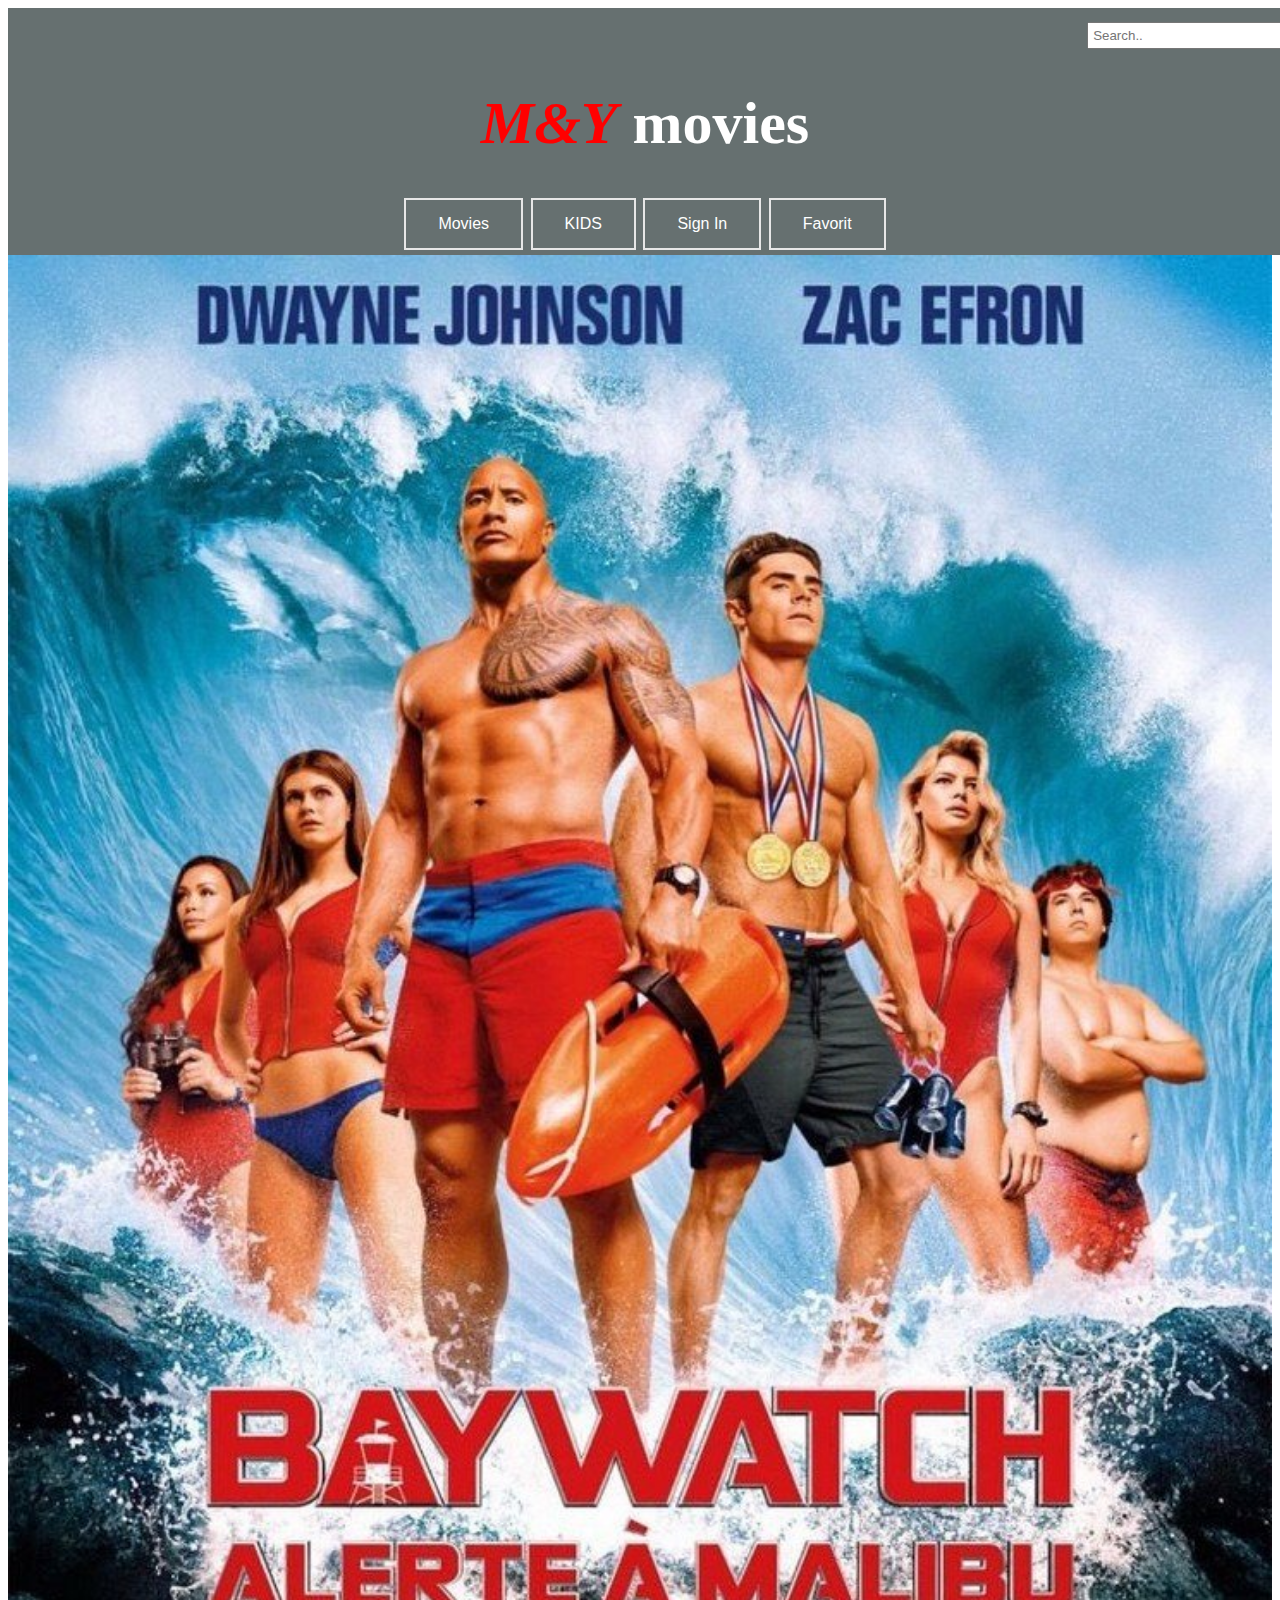
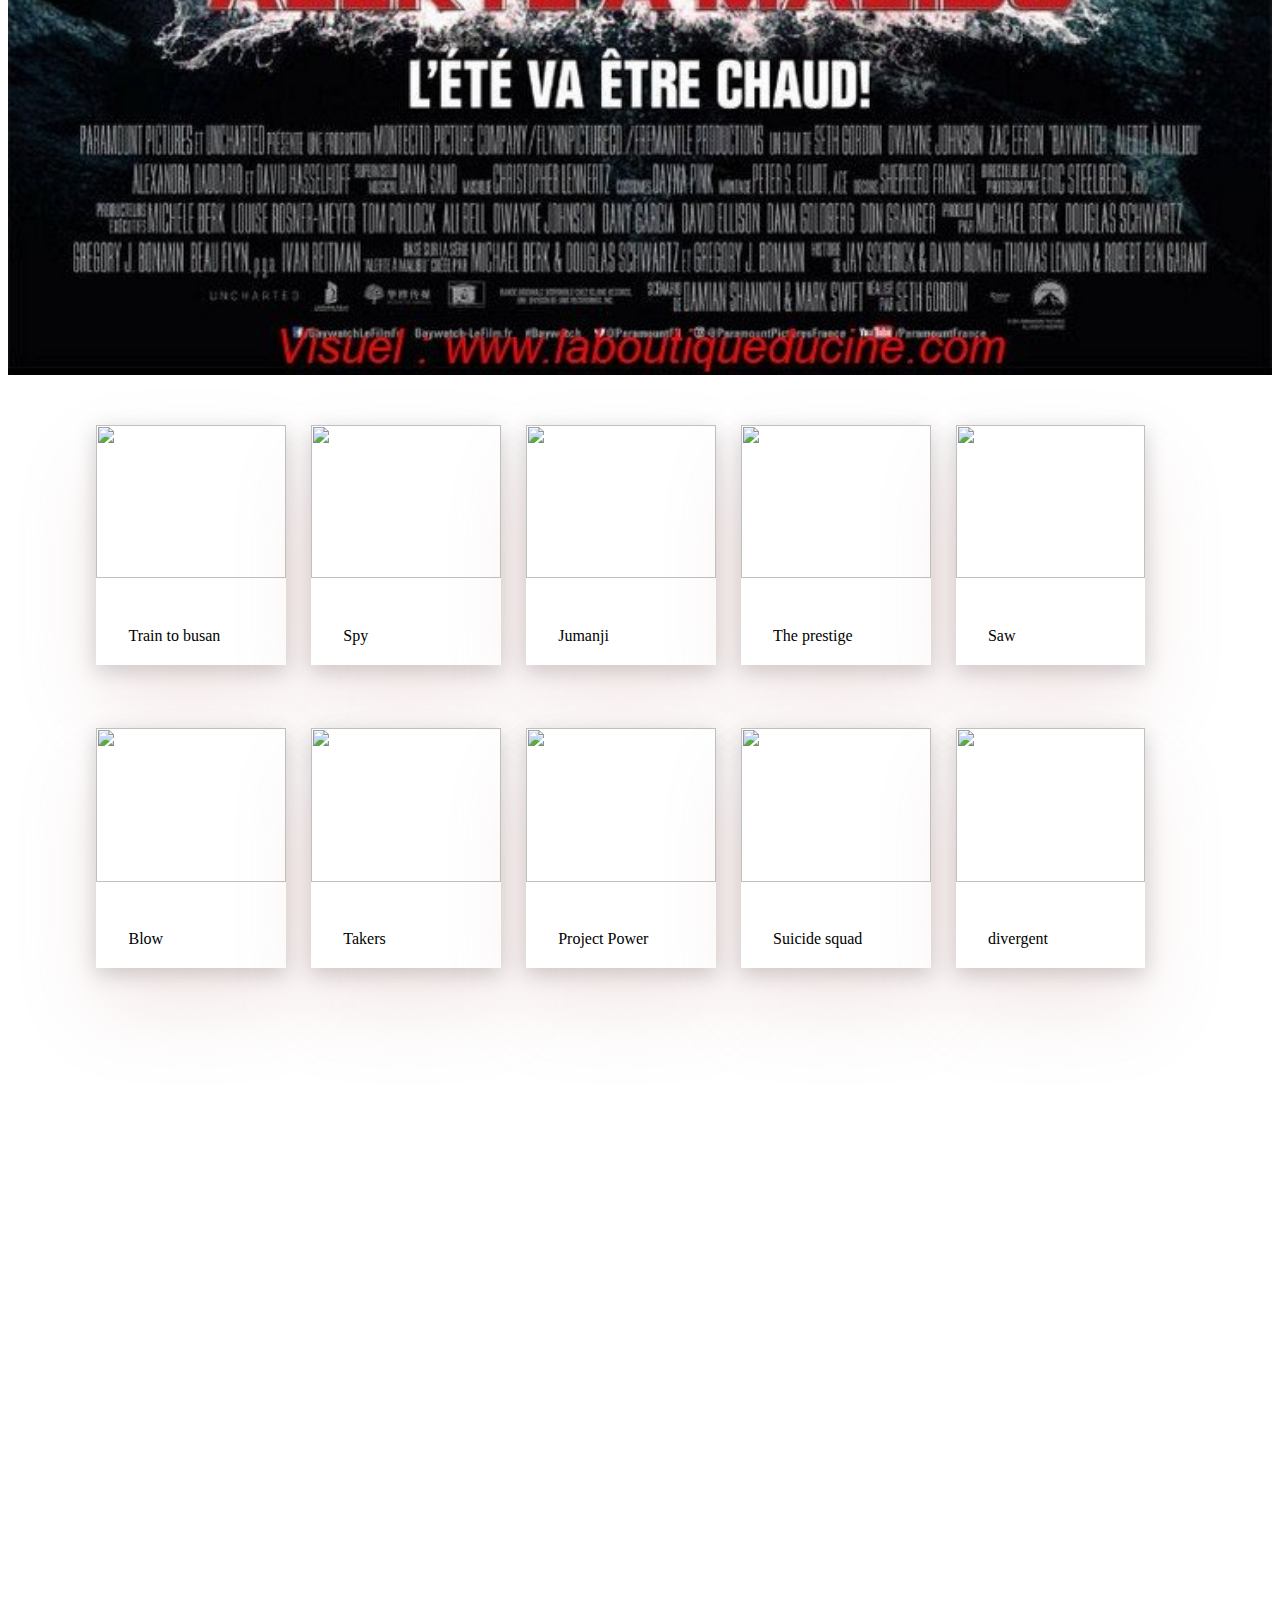
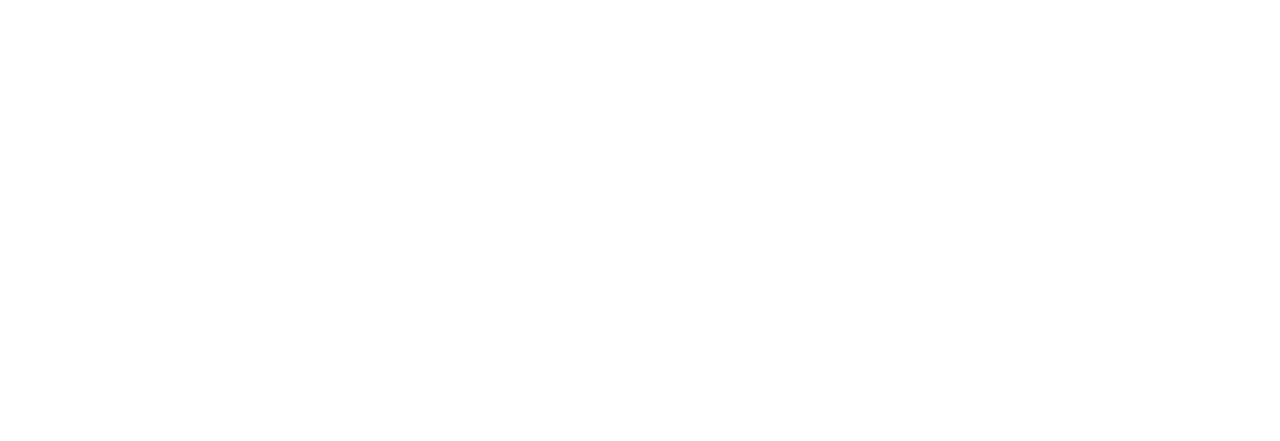
==== index.html @ b86b1749 "init" ====
<!DOCTYPE html>
<html>
   <head>  
       <title> MY Movies  </title>

    <link rel="stylesheet" href="style.css">
    <script src="https://code.jquery.com/jquery-3.5.1.min.js"
        integrity="sha256-9/aliU8dGd2tb6OSsuzixeV4y/faTqgFtohetphbbj0=" crossorigin="anonymous"></script>

    </head>
     <body>
      
        <header>
       
                 <div class="head">
            <input type="text" id="search" placeholder="Search..">
          
                    <h1  id="MY" ><em >M&Y</em> movies</h1>
                          
                    <button id="BT">Movies</button>
                    <button id="BT" >KIDS</button>
                    <button class="" id="BBT">Sign In</INp></button>

                <button class="BT" id="BT">Favorit</INp></button>
          
                    
                </div>
                
                
                
                    
            
     </header>

<!-- <iframe   class= "head" width="100%" height="500" src="https://www.youtube.com/embed/k00eDjmH8ck" frameborder="0"
    allow="accelerometer; autoplay; clipboard-write; encrypted-media; gyroscope; picture-in-picture"
    allowfullscreen></iframe>
    -->
    
            
      

        
       
        <div class="login">
        <label   class="input"    for="email"><b>Email</b></label>
        <input id="inp"  class="input"type="text" placeholder="Enter Email" name="email" required>
        <label   class="input">  <b>Password</b></label>
        <input id="inp1"     class="input"  type="password" placeholder="Enter Password" name="psw" required>
        <label   class="input"     for="psw-repeat"><b>Repeat Password</b></label>
        <input  id="inp2"     class="input"           type="password" placeholder="Repeat Password" name="psw-repeat" required>
        <button id="loginB"  >login</button>
            
        
    </div>    
        
</div>

<div id="slideShow"  >
    <img class="autoSlides" src="image1.jpg" style="width:100%"  >
    <img class="autoSlides" src="image2.jpg" style="width:100%"  >
    <img class="autoSlides" src="joker.jpg" style="width: 100%"  >
</div>
</div>

                            
<div class="store" style="width: 100%;height:100em"></div>





<p id="data"> </p>





        <script src="main.js"></script>
</body>
 




























</html>
---- style.css ----
.head {
  padding: 5px;
  text-align: center;
  background: #667070;
  color: white;
  font-size: 30px;
  width: 100%;
}

#slideShow {
  width: 100%;
}

#MY {
  font-family: Gothic;
  right: 40%;
}

#BT {
  background-color: #667070;
  padding: 15px 32px;
  text-align: center;
  font-size: 16px;
  background-color: gris;
  color: White;
  border: 2px solid #e7e7e7;
}
#BT:hover {
  background-color: #e7e7e7;
}

#BBT {
  background-color: #667070;
  padding: 15px 32px;
  text-align: center;
  font-size: 16px;
  background-color: gris;
  color: White;
  border: 2px solid #e7e7e7;
}
#BBT:hover {
  background-color: #e7e7e7;
}

#search {
  margin-left: 85%;
  width: 200px;
  height: 50x;
  padding: 01mm;
}
em {
  color: red;
}

.input {
  width: 100%;
  padding: 15px;
  margin: 5px 0 22px 0;
  display: inline-block;
  border: none;
  background: #f1f1f1;
}

#loginB {
  background-color: red;
  color: white;
  padding: 14px 20px;
  margin: 8px 0;
  border: none;
  cursor: pointer;
  width: 100%;
}

.category1 {
  float: left;
  width: 15%;
  height: 15%;
  margin-left: 2%;
  background-color: white;
  box-shadow: 0 40px 80px 0 rgba(201, 141, 141, 0.2),
    0 6px 20px 0 rgba(0, 0, 0, 0.19);
  margin-bottom: 5%;
}
p {
  position: relative;
  font-family: "Gentium Book Basic", serif;
  float: left;
  margin-right: -2em;
  margin-left: 2em;
  margin-top: 10px;
}

.store {
  margin-top: 50px;
  margin-left: 5%;
}
.second {
  width: 100%;
  height: 80%;
}
.second:hover {
  opacity: 0.5;
  background-color: gray;
  box-shadow: 0 20px 20px 0 red, 0 20px 20px 0 rgba(0, 0, 0, 0.19);
}
.footer {
  text-align: center;
  padding: 3px;
  background-color: rgb(98, 95, 238);
  color: white;
  bottom: 10%;
}
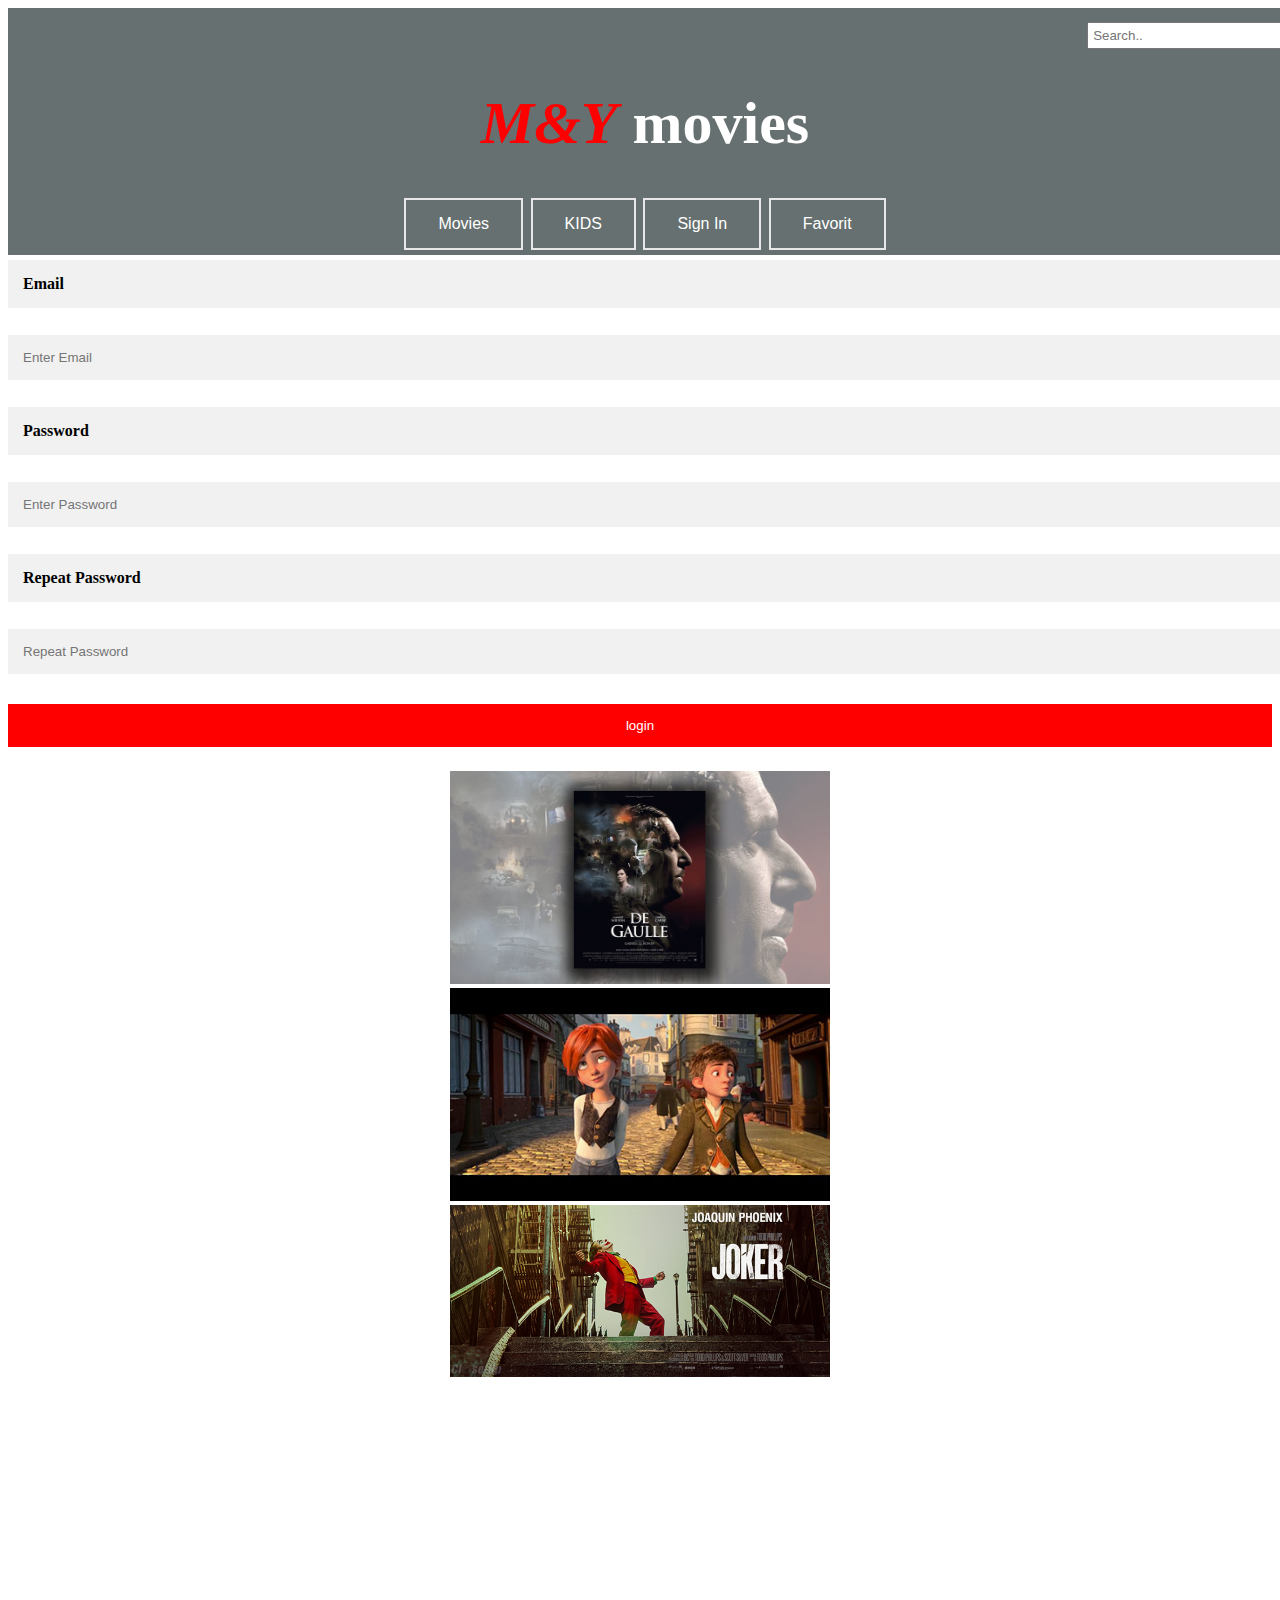
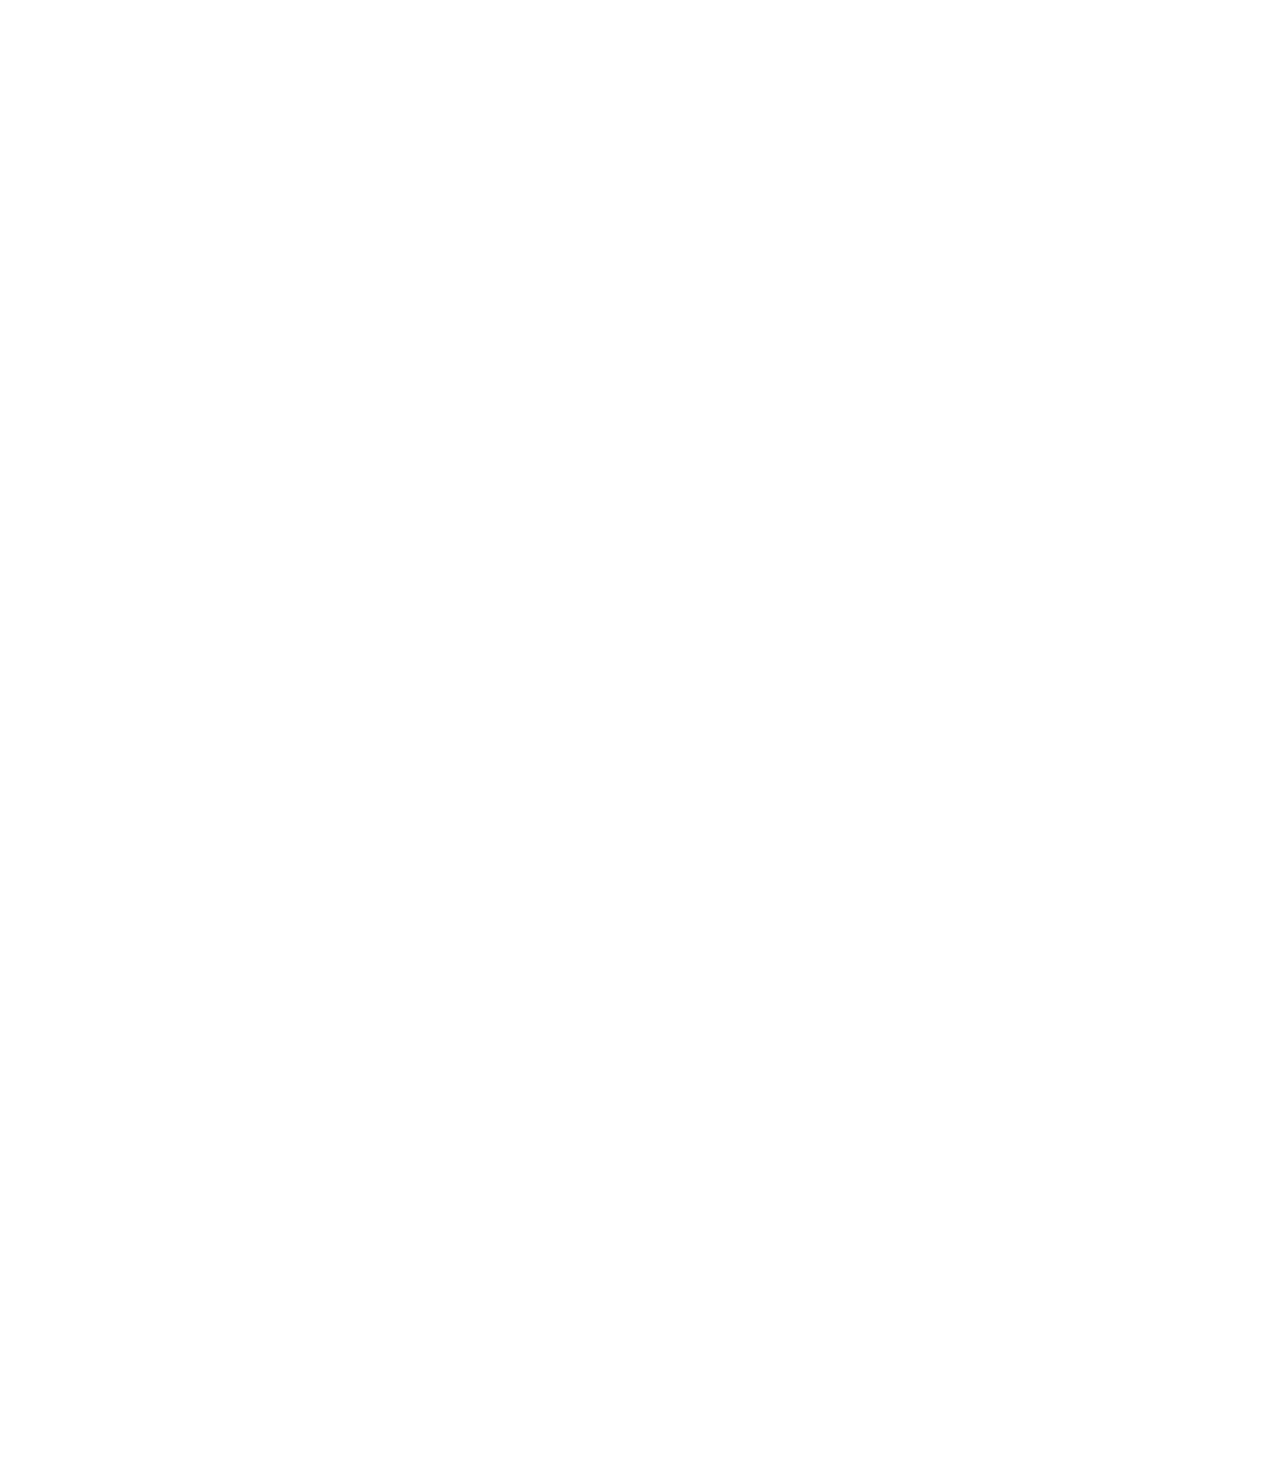
==== commit a98e3843: "init" ====
--- a/index.html
+++ b/index.html
@@ -1,110 +1,67 @@
 <!DOCTYPE html>
 <html>
-   <head>  
-       <title> MY Movies  </title>
+
+<head>
+    <title> MY Movies </title>
 
     <link rel="stylesheet" href="style.css">
     <script src="https://code.jquery.com/jquery-3.5.1.min.js"
         integrity="sha256-9/aliU8dGd2tb6OSsuzixeV4y/faTqgFtohetphbbj0=" crossorigin="anonymous"></script>
 
-    </head>
-     <body>
-      
-        <header>
-       
-                 <div class="head">
+</head>
+
+<body>
+
+    <header>
+
+        <div class="head">
             <input type="text" id="search" placeholder="Search..">
-          
-                    <h1  id="MY" ><em >M&Y</em> movies</h1>
-                          
-                    <button id="BT">Movies</button>
-                    <button id="BT" >KIDS</button>
-                    <button class="" id="BBT">Sign In</INp></button>
+            <h1 id="MY"><em>M&Y</em> movies</h1>
 
-                <button class="BT" id="BT">Favorit</INp></button>
-          
-                    
-                </div>
-                
-                
-                
-                    
-            
-     </header>
+            <button id="BT">Movies</button>
+            <button id="BT">KIDS</button>
+            <button class="" id="BBT">Sign In</INp></button>
 
-<!-- <iframe   class= "head" width="100%" height="500" src="https://www.youtube.com/embed/k00eDjmH8ck" frameborder="0"
-    allow="accelerometer; autoplay; clipboard-write; encrypted-media; gyroscope; picture-in-picture"
-    allowfullscreen></iframe>
-    -->
-    
-            
-      
+            <button class="BT" id="BT">Favorit</INp></button>
 
-        
-       
-        <div class="login">
-        <label   class="input"    for="email"><b>Email</b></label>
-        <input id="inp"  class="input"type="text" placeholder="Enter Email" name="email" required>
-        <label   class="input">  <b>Password</b></label>
-        <input id="inp1"     class="input"  type="password" placeholder="Enter Password" name="psw" required>
-        <label   class="input"     for="psw-repeat"><b>Repeat Password</b></label>
-        <input  id="inp2"     class="input"           type="password" placeholder="Repeat Password" name="psw-repeat" required>
-        <button id="loginB"  >login</button>
-            
-        
-    </div>    
-        
-</div>
 
-<div id="slideShow"  >
-    <img class="autoSlides" src="image1.jpg" style="width:100%"  >
-    <img class="autoSlides" src="image2.jpg" style="width:100%"  >
-    <img class="autoSlides" src="joker.jpg" style="width: 100%"  >
-</div>
-</div>
-
-                            
-<div class="store" style="width: 100%;height:100em"></div>
+        </div>
 
 
 
 
 
-<p id="data"> </p>
+    </header>
+
+    <!-- <iframe   class= "head" width="100%" height="500" src="https://www.youtube.com/embed/k00eDjmH8ck" frameborder="0"
+    allow="accelerometer; autoplay; clipboard-write; encrypted-media; gyroscope; picture-in-picture"
+    allowfullscreen></iframe>
+    -->
+
+    <div class="login">
+        <label class="input" for="email"><b>Email</b></label>
+        <input id="inp" class="input" type="text" placeholder="Enter Email" name="email" required>
+        <label class="input"> <b>Password</b></label>
+        <input id="inp1" class="input" type="password" placeholder="Enter Password" name="psw" required>
+        <label class="input" for="psw-repeat"><b>Repeat Password</b></label>
+        <input id="inp2" class="input" type="password" placeholder="Repeat Password" name="psw-repeat" required>
+        <button id="loginB">login</button>
 
 
+    </div>
 
+    </div>
 
+    <div id="slideShow"    style="width:60% ;">
+        <!-- <img class="autoSlides" src="image1.jpg" style="width:50%"> -->
+        <img class="autoSlides" src="image2.jpg" style="width:50%">
+        <img class="autoSlides" src="image3.jpg" style="width:50%">
+        <img class="autoSlides" src="joker.jpg" style="width:50%">
+    </div>
+    </div>
+    <div class="store" style="width: 100%;height:100em"></div>
 
-        <script src="main.js"></script>
+    <p id="data"> </p>
+    <script src="main.js"></script>
 </body>
- 
-
-
-
-
-
-
-
-
-
-
-
-
-
-
-
-
-
-
-
-
-
-
-
-
-
-
-
-
 </html>--- a/style.css
+++ b/style.css
@@ -110,3 +110,7 @@
   color: white;
   bottom: 10%;
 }
+#slideShow {
+  margin-left: 35%;
+  margin-top: 1em;
+}
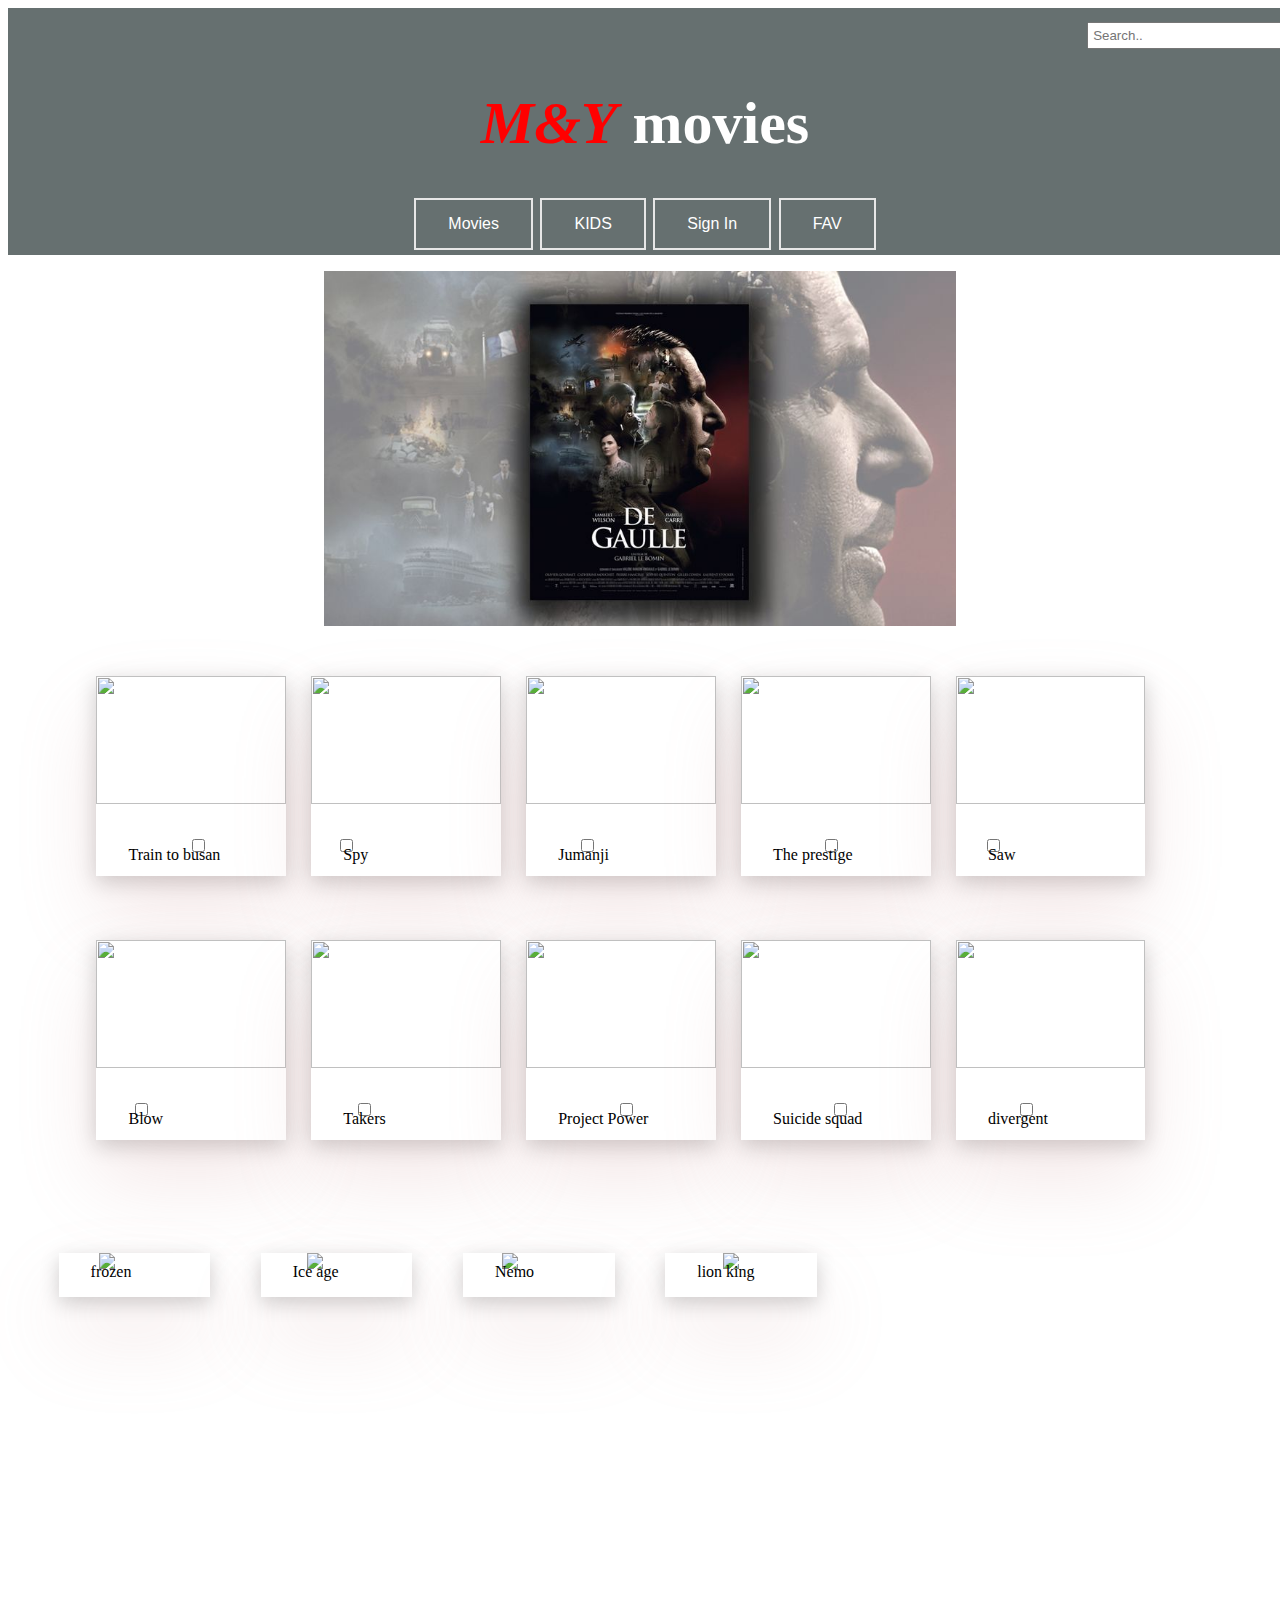
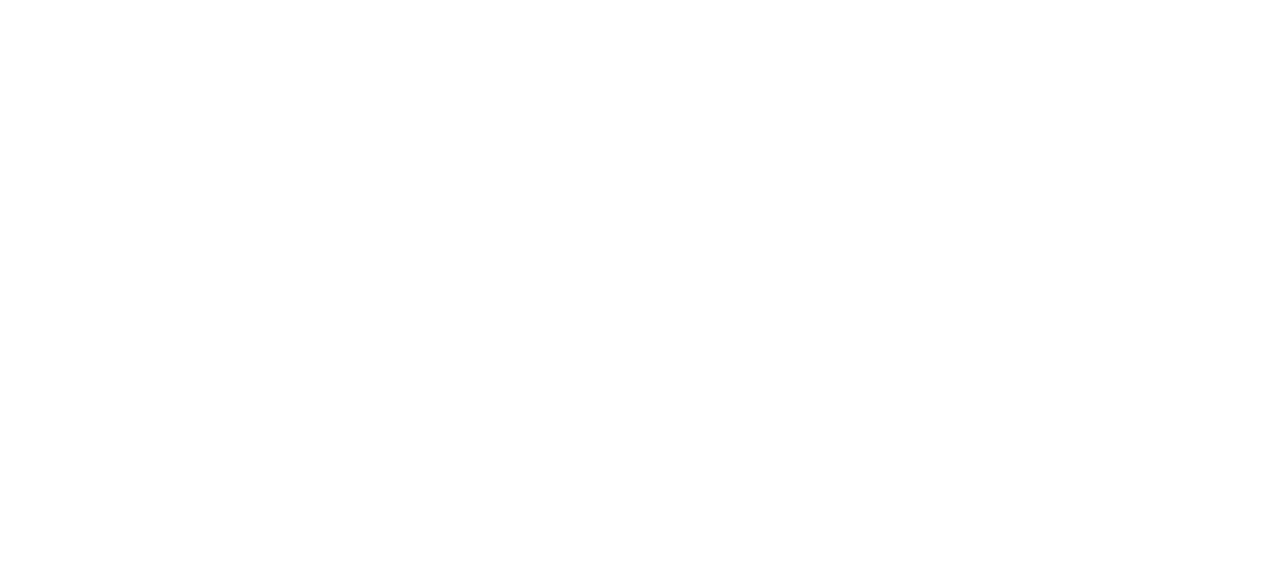
==== commit 3fcc6ee5: "init" ====
--- a/index.html
+++ b/index.html
@@ -2,7 +2,7 @@
 <html>
 
 <head>
-    <title> MY Movies </title>
+    <title> M&Y movies </title>
 
     <link rel="stylesheet" href="style.css">
     <script src="https://code.jquery.com/jquery-3.5.1.min.js"
@@ -17,14 +17,11 @@
         <div class="head">
             <input type="text" id="search" placeholder="Search..">
             <h1 id="MY"><em>M&Y</em> movies</h1>
-
             <button id="BT">Movies</button>
             <button id="BT">KIDS</button>
             <button class="" id="BBT">Sign In</INp></button>
 
-            <button class="BT" id="BT">Favorit</INp></button>
-
-
+            <button class="BT" id="BT">FAV</INp></button>
         </div>
 
 
@@ -32,11 +29,6 @@
 
 
     </header>
-
-    <!-- <iframe   class= "head" width="100%" height="500" src="https://www.youtube.com/embed/k00eDjmH8ck" frameborder="0"
-    allow="accelerometer; autoplay; clipboard-write; encrypted-media; gyroscope; picture-in-picture"
-    allowfullscreen></iframe>
-    -->
 
     <div class="login">
         <label class="input" for="email"><b>Email</b></label>
@@ -52,16 +44,18 @@
 
     </div>
 
-    <div id="slideShow"    style="width:60% ;">
-        <!-- <img class="autoSlides" src="image1.jpg" style="width:50%"> -->
+    <div id="slideShow" style="width:100% ;">
         <img class="autoSlides" src="image2.jpg" style="width:50%">
         <img class="autoSlides" src="image3.jpg" style="width:50%">
         <img class="autoSlides" src="joker.jpg" style="width:50%">
     </div>
     </div>
-    <div class="store" style="width: 100%;height:100em"></div>
+    <div class="store" style="width: 100%;height :200px"></div>
+    <div class="store2" style="width: 80%;height:80em"></div>
+    
 
     <p id="data"> </p>
     <script src="main.js"></script>
 </body>
+
 </html>--- a/style.css
+++ b/style.css
@@ -6,9 +6,8 @@
   font-size: 30px;
   width: 100%;
 }
-
-#slideShow {
-  width: 100%;
+body {
+  background-color: ;
 }
 
 #MY {
@@ -74,13 +73,28 @@
 .category1 {
   float: left;
   width: 15%;
+  height: 100%;
+  margin-left: 2%;
+  background-color: white;
+  box-shadow: 0 40px 80px 0 rgba(201, 141, 141, 0.2),
+    0 6px 20px 0 rgba(0, 0, 0, 0.19);
+  margin-bottom: 5%;
+}
+
+.category2 {
+  float: left;
+  width: 15%;
   height: 15%;
   margin-left: 2%;
   background-color: white;
   box-shadow: 0 40px 80px 0 rgba(201, 141, 141, 0.2),
     0 6px 20px 0 rgba(0, 0, 0, 0.19);
   margin-bottom: 5%;
+  margin-top: 50px;
+  margin-left: 5%;
+  height: auto;
 }
+
 p {
   position: relative;
   font-family: "Gentium Book Basic", serif;
@@ -93,7 +107,12 @@
 .store {
   margin-top: 50px;
   margin-left: 5%;
+  height: auto;
 }
+/* .store2 {
+  margin-top: 50px;
+  margin-left: 5%;
+} */
 .second {
   width: 100%;
   height: 80%;
@@ -111,6 +130,6 @@
   bottom: 10%;
 }
 #slideShow {
-  margin-left: 35%;
+  margin-left: 25%;
   margin-top: 1em;
 }
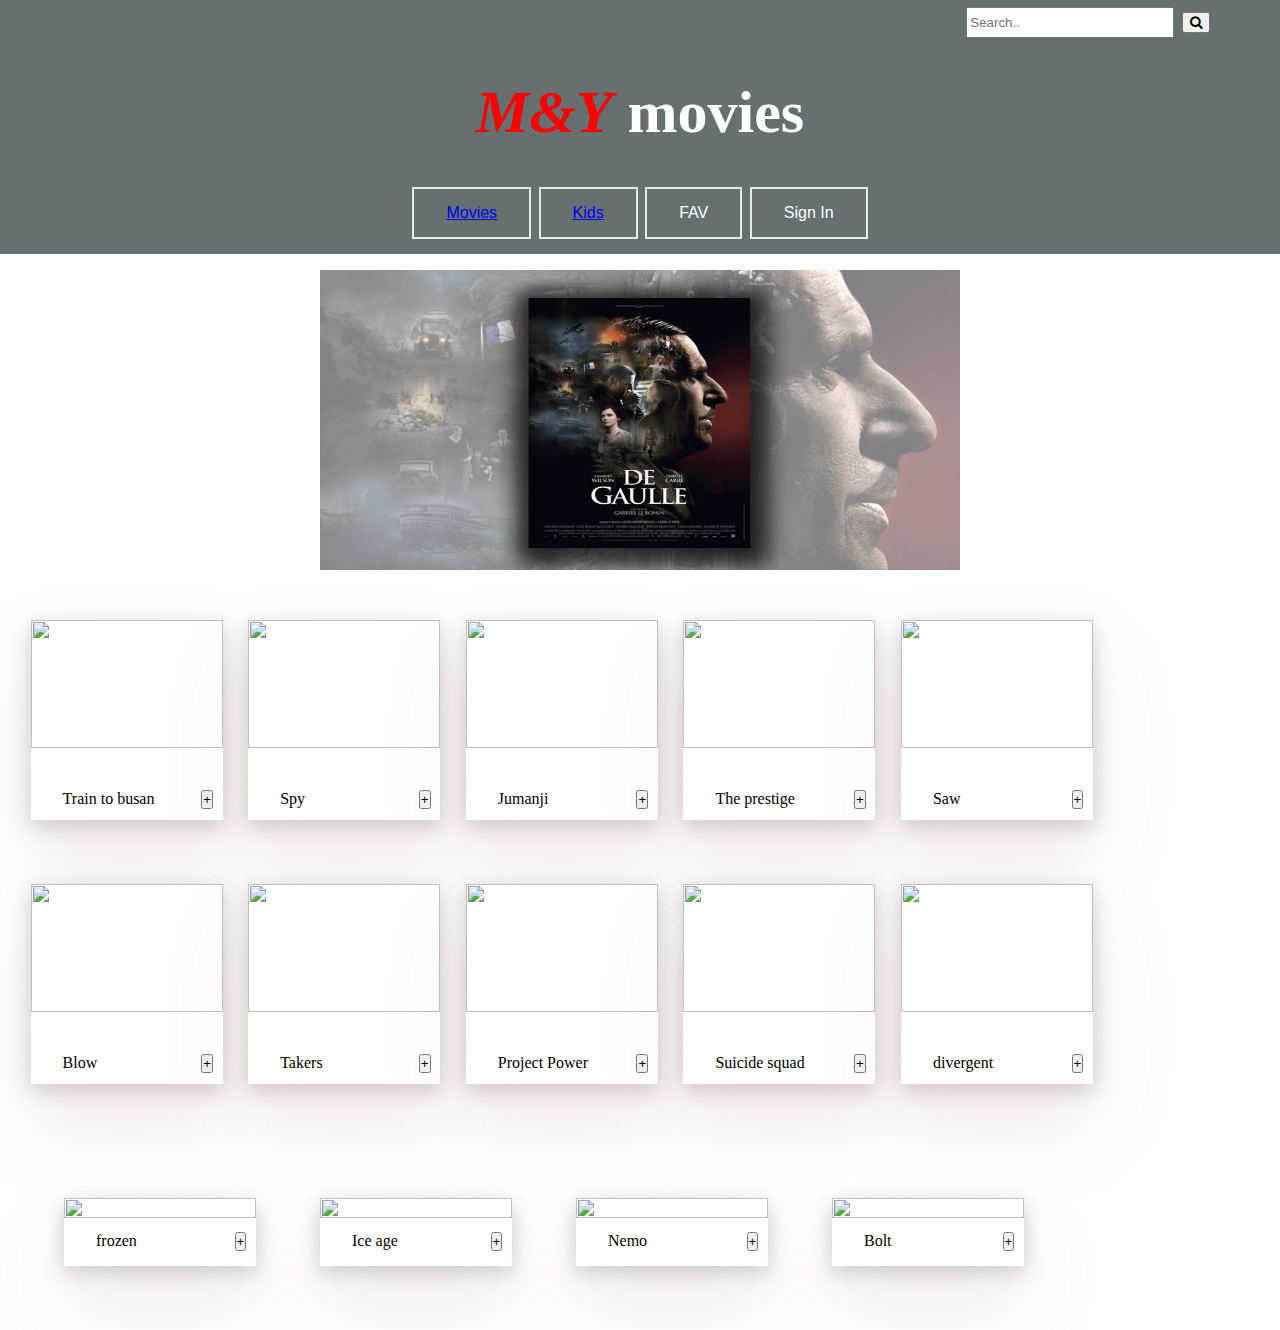
==== commit a30fcc3a: "init" ====
--- a/index.html
+++ b/index.html
@@ -4,10 +4,10 @@
 <head>
     <title> M&Y movies </title>
 
+    <script src="https://code.jquery.com/jquery-3.5.1.min.js"
+    integrity="sha256-9/aliU8dGd2tb6OSsuzixeV4y/faTqgFtohetphbbj0=" crossorigin="anonymous"></script>
     <link rel="stylesheet" href="style.css">
-    <script src="https://code.jquery.com/jquery-3.5.1.min.js"
-        integrity="sha256-9/aliU8dGd2tb6OSsuzixeV4y/faTqgFtohetphbbj0=" crossorigin="anonymous"></script>
-
+<link rel="stylesheet" href="https://cdnjs.cloudflare.com/ajax/libs/font-awesome/4.7.0/css/font-awesome.min.css">
 </head>
 
 <body>
@@ -16,19 +16,20 @@
 
         <div class="head">
             <input type="text" id="search" placeholder="Search..">
+             <button id="halim" onclick="searchMovies()"><i class="fa fa-search"></i></button>
             <h1 id="MY"><em>M&Y</em> movies</h1>
-            <button id="BT">Movies</button>
-            <button id="BT">KIDS</button>
-            <button class="" id="BBT">Sign In</INp></button>
+            <button id="BT"><a href="#movies" >Movies</a></button>
+            <button id="BT"><a href="#kids">Kids</a></button>
+            <button  id="BT">FAV</INp></button>
+            <button  id="BBT">Sign In</INp></button>
 
-            <button class="BT" id="BT">FAV</INp></button>
         </div>
 
 
 
 
-
     </header>
+<div id="found"></div>
 
     <div class="login">
         <label class="input" for="email"><b>Email</b></label>
@@ -38,21 +39,22 @@
         <label class="input" for="psw-repeat"><b>Repeat Password</b></label>
         <input id="inp2" class="input" type="password" placeholder="Repeat Password" name="psw-repeat" required>
         <button id="loginB">login</button>
+        <button id="cancel">Cancel</button>
 
 
     </div>
 
-    </div>
+    
 
-    <div id="slideShow" style="width:100% ;">
+
+    <div id="slideShow" >
         <img class="autoSlides" src="image2.jpg" style="width:50%">
         <img class="autoSlides" src="image3.jpg" style="width:50%">
         <img class="autoSlides" src="joker.jpg" style="width:50%">
     </div>
-    </div>
-    <div class="store" style="width: 100%;height :200px"></div>
-    <div class="store2" style="width: 80%;height:80em"></div>
-    
+    <div class="store" id="movies"></div>
+    <div class="store2" id="kids"></div>
+    <div class = "favorite" style="width: 100%;height :200px"></div>
 
     <p id="data"> </p>
     <script src="main.js"></script>
--- a/style.css
+++ b/style.css
@@ -1,13 +1,18 @@
+html {
+  scroll-behavior: smooth;
+}
+
+body {
+  margin: 0;
+  padding: 0;
+}
 .head {
-  padding: 5px;
+  padding-bottom: 15px;
   text-align: center;
   background: #667070;
   color: white;
   font-size: 30px;
   width: 100%;
-}
-body {
-  background-color: ;
 }
 
 #MY {
@@ -36,16 +41,17 @@
   background-color: gris;
   color: White;
   border: 2px solid #e7e7e7;
+  left: 50%;
 }
 #BBT:hover {
   background-color: #e7e7e7;
 }
 
 #search {
-  margin-left: 85%;
+  margin-left: 70%;
   width: 200px;
-  height: 50x;
-  padding: 01mm;
+  height: 25px;
+  /* padding: 1mm; */
 }
 em {
   color: red;
@@ -61,6 +67,15 @@
 }
 
 #loginB {
+  background-color: green;
+  color: white;
+  padding: 14px 20px;
+  margin: 8px 0;
+  border: none;
+  cursor: pointer;
+  width: 100%;
+}
+#cancel {
   background-color: red;
   color: white;
   padding: 14px 20px;
@@ -95,6 +110,16 @@
   height: auto;
 }
 
+.second2 {
+  width: 100%;
+  height: 80%;
+}
+.second2:hover {
+  opacity: 0.5;
+  background-color: gray;
+  box-shadow: 0 20px 20px 0 red, 0 20px 20px 0 rgba(0, 0, 0, 0.19);
+}
+
 p {
   position: relative;
   font-family: "Gentium Book Basic", serif;
@@ -105,14 +130,17 @@
 }
 
 .store {
+  width: 100%;
+  height: 200px;
   margin-top: 50px;
-  margin-left: 5%;
-  height: auto;
+  margin-left: 5px;
 }
-/* .store2 {
+
+.store2 {
   margin-top: 50px;
-  margin-left: 5%;
-} */
+  width: 100%;
+  height: 200px;
+}
 .second {
   width: 100%;
   height: 80%;
@@ -130,6 +158,30 @@
   bottom: 10%;
 }
 #slideShow {
-  margin-left: 25%;
+  margin: auto;
   margin-top: 1em;
 }
+
+#check {
+  margin-top: 10px;
+  position: relative;
+  float: right;
+  padding: 0px;
+  margin-right: 5%;
+}
+
+.autoSlides {
+  height: 300px;
+  margin: auto;
+}
+.login {
+  margin-left: 30%;
+  margin-right: 30%;
+}
+
+.bts {
+  float: left;
+  width: 20%;
+  padding: 10px;
+  margin-top: 10px;
+}
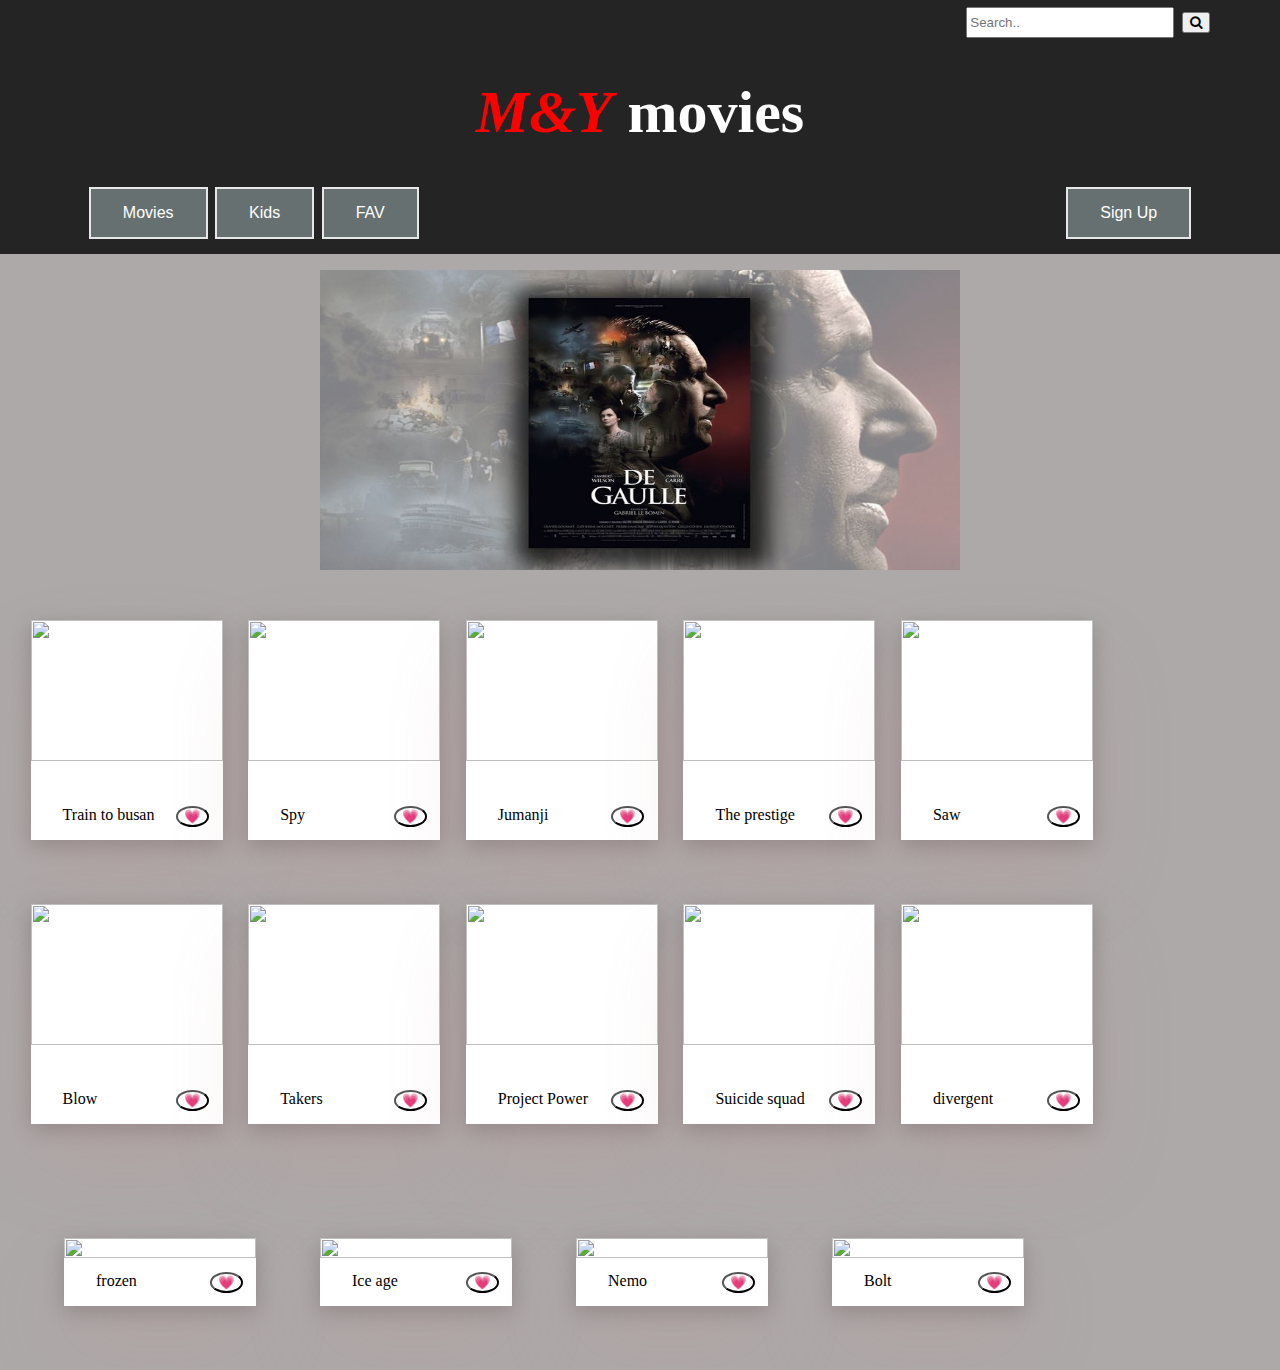
==== commit 0c88c1cf: "adds" ====
--- a/index.html
+++ b/index.html
@@ -8,45 +8,43 @@
     integrity="sha256-9/aliU8dGd2tb6OSsuzixeV4y/faTqgFtohetphbbj0=" crossorigin="anonymous"></script>
     <link rel="stylesheet" href="style.css">
 <link rel="stylesheet" href="https://cdnjs.cloudflare.com/ajax/libs/font-awesome/4.7.0/css/font-awesome.min.css">
+
 </head>
 
 <body>
 
     <header>
 
-        <div class="head">
+        <div class="head" >
             <input type="text" id="search" placeholder="Search..">
-             <button id="halim" onclick="searchMovies()"><i class="fa fa-search"></i></button>
+             <button onclick="searchMovies()"><i class="fa fa-search"></i></button>
             <h1 id="MY"><em>M&Y</em> movies</h1>
-            <button id="BT"><a href="#movies" >Movies</a></button>
-            <button id="BT"><a href="#kids">Kids</a></button>
-            <button  id="BT">FAV</INp></button>
-            <button  id="BBT">Sign In</INp></button>
+            <button id="BT"><a class="Mv" href="#movies" >Movies</a></button>
+            <button id="BT"><a class="Mv" href="#kids">Kids</a></button>
+            <button  id="BT1">FAV</INp></button>
+            <button  id="BBT">Sign Up</INp></button>
+        </div>
+      
+    </header>
 
-        </div>
-
-
-
-
-    </header>
-<div id="found"></div>
+        <div id="found"></div>
 
     <div class="login">
+        <label class="input" for="fname"><b>First Name</b></label>
+        <input id="inp" class="input" type="text" placeholder="First Name" name="fname" required>
+        <label class="input" for="lname"><b>Last Name</b></label>
+        <input id="inp" class="input" type="text" placeholder="Last Name" name="lname" required>
         <label class="input" for="email"><b>Email</b></label>
         <input id="inp" class="input" type="text" placeholder="Enter Email" name="email" required>
         <label class="input"> <b>Password</b></label>
         <input id="inp1" class="input" type="password" placeholder="Enter Password" name="psw" required>
         <label class="input" for="psw-repeat"><b>Repeat Password</b></label>
         <input id="inp2" class="input" type="password" placeholder="Repeat Password" name="psw-repeat" required>
-        <button id="loginB">login</button>
+        <button id="loginB">Sign Up</button>
         <button id="cancel">Cancel</button>
-
-
     </div>
 
     
-
-
     <div id="slideShow" >
         <img class="autoSlides" src="image2.jpg" style="width:50%">
         <img class="autoSlides" src="image3.jpg" style="width:50%">
@@ -55,9 +53,15 @@
     <div class="store" id="movies"></div>
     <div class="store2" id="kids"></div>
     <div class = "favorite" style="width: 100%;height :200px"></div>
-
-    <p id="data"> </p>
     <script src="main.js"></script>
 </body>
 
-</html>+
+
+
+
+
+
+
+
+</html> --- a/style.css
+++ b/style.css
@@ -5,18 +5,19 @@
 body {
   margin: 0;
   padding: 0;
+  background-color: rgb(173, 169, 169);
 }
 .head {
   padding-bottom: 15px;
   text-align: center;
-  background: #667070;
+  background: rgb(36, 36, 36);
   color: white;
   font-size: 30px;
   width: 100%;
 }
 
 #MY {
-  font-family: Gothic;
+  font-family: Georgia, Times, "Times New Roman", serif;
   right: 40%;
 }
 
@@ -30,7 +31,7 @@
   border: 2px solid #e7e7e7;
 }
 #BT:hover {
-  background-color: #e7e7e7;
+  background-color: #645d5d;
 }
 
 #BBT {
@@ -42,16 +43,16 @@
   color: White;
   border: 2px solid #e7e7e7;
   left: 50%;
+  margin-left: 50%;
 }
 #BBT:hover {
-  background-color: #e7e7e7;
+  background-color: red;
 }
 
 #search {
   margin-left: 70%;
   width: 200px;
   height: 25px;
-  /* padding: 1mm; */
 }
 em {
   color: red;
@@ -88,12 +89,16 @@
 .category1 {
   float: left;
   width: 15%;
-  height: 100%;
+  height: 110%;
   margin-left: 2%;
   background-color: white;
   box-shadow: 0 40px 80px 0 rgba(201, 141, 141, 0.2),
     0 6px 20px 0 rgba(0, 0, 0, 0.19);
   margin-bottom: 5%;
+  font-family: "PT Serif", serif;
+
+  justify-content: space-between;
+  text-align: center;
 }
 
 .category2 {
@@ -108,6 +113,28 @@
   margin-top: 50px;
   margin-left: 5%;
   height: auto;
+  font-family: "PT Serif", serif;
+
+  justify-content: space-between;
+  text-align: center;
+}
+
+.category3 {
+  float: left;
+  width: 15%;
+  height: 15%;
+  margin-left: 2%;
+  background-color: white;
+  box-shadow: 0 40px 80px 0 rgba(201, 141, 141, 0.2),
+    0 6px 20px 0 rgba(0, 0, 0, 0.19);
+  margin-bottom: 5%;
+  margin-top: 2%;
+  margin-left: 5%;
+  height: auto;
+  font-family: "PT Serif", serif;
+
+  justify-content: space-between;
+  text-align: center;
 }
 
 .second2 {
@@ -166,8 +193,10 @@
   margin-top: 10px;
   position: relative;
   float: right;
-  padding: 0px;
-  margin-right: 5%;
+  padding: -5mm;
+  margin-right: 1em;
+  background-color: white;
+  border-radius: 100%;
 }
 
 .autoSlides {
@@ -185,3 +214,20 @@
   padding: 10px;
   margin-top: 10px;
 }
+
+#BT1 {
+  background-color: #667070;
+  padding: 15px 32px;
+  text-align: center;
+  font-size: 16px;
+  background-color: gris;
+  color: White;
+  border: 2px solid #e7e7e7;
+}
+#BT1:hover {
+  background-color: #645d5d;
+}
+.Mv {
+  text-decoration: none;
+  color: white;
+}
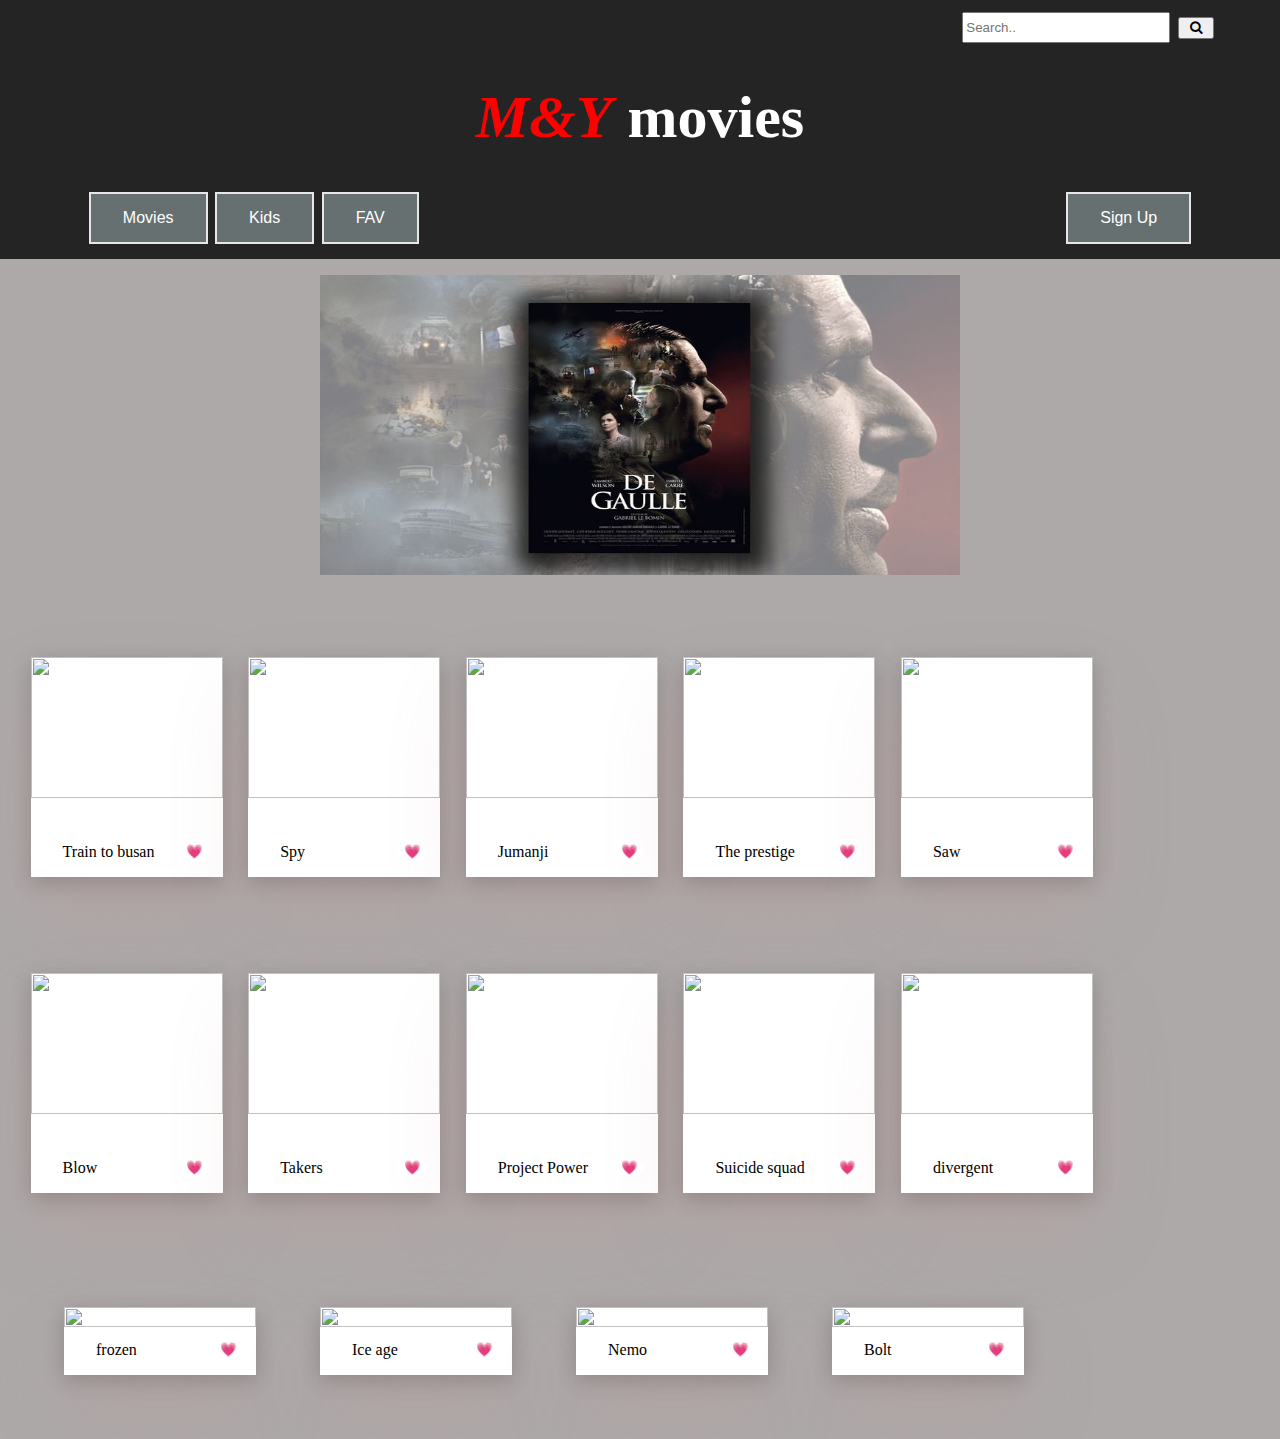
==== commit fb82b248: "M" ====
--- a/index.html
+++ b/index.html
@@ -17,7 +17,7 @@
 
         <div class="head" >
             <input type="text" id="search" placeholder="Search..">
-             <button onclick="searchMovies()"><i class="fa fa-search"></i></button>
+             <button onclick="searchMovies()"><i   id="fasearch" class="fa fa-search"></i></button>
             <h1 id="MY"><em>M&Y</em> movies</h1>
             <button id="BT"><a class="Mv" href="#movies" >Movies</a></button>
             <button id="BT"><a class="Mv" href="#kids">Kids</a></button>
@@ -30,10 +30,8 @@
         <div id="found"></div>
 
     <div class="login">
-        <label class="input" for="fname"><b>First Name</b></label>
-        <input id="inp" class="input" type="text" placeholder="First Name" name="fname" required>
-        <label class="input" for="lname"><b>Last Name</b></label>
-        <input id="inp" class="input" type="text" placeholder="Last Name" name="lname" required>
+        <label class="input" for="fname"><b>User Name</b></label>
+        <input id="inp" class="input" type="text" placeholder="Users Name" name="fname" required>
         <label class="input" for="email"><b>Email</b></label>
         <input id="inp" class="input" type="text" placeholder="Enter Email" name="email" required>
         <label class="input"> <b>Password</b></label>
@@ -52,16 +50,8 @@
     </div>
     <div class="store" id="movies"></div>
     <div class="store2" id="kids"></div>
-    <div class = "favorite" style="width: 100%;height :200px"></div>
+    <div class = "favorite" style="width: 100%;height :200px">
+    </div>
     <script src="main.js"></script>
 </body>
-
-
-
-
-
-
-
-
-
 </html> --- a/style.css
+++ b/style.css
@@ -53,6 +53,11 @@
   margin-left: 70%;
   width: 200px;
   height: 25px;
+  margin-top: 12px;
+}
+#fasearch {
+  width: 20px;
+  height: 15px;
 }
 em {
   color: red;
@@ -96,7 +101,7 @@
     0 6px 20px 0 rgba(0, 0, 0, 0.19);
   margin-bottom: 5%;
   font-family: "PT Serif", serif;
-
+  margin-top: 2em;
   justify-content: space-between;
   text-align: center;
 }
@@ -119,24 +124,6 @@
   text-align: center;
 }
 
-.category3 {
-  float: left;
-  width: 15%;
-  height: 15%;
-  margin-left: 2%;
-  background-color: white;
-  box-shadow: 0 40px 80px 0 rgba(201, 141, 141, 0.2),
-    0 6px 20px 0 rgba(0, 0, 0, 0.19);
-  margin-bottom: 5%;
-  margin-top: 2%;
-  margin-left: 5%;
-  height: auto;
-  font-family: "PT Serif", serif;
-
-  justify-content: space-between;
-  text-align: center;
-}
-
 .second2 {
   width: 100%;
   height: 80%;
@@ -197,6 +184,8 @@
   margin-right: 1em;
   background-color: white;
   border-radius: 100%;
+  border: none;
+  cursor: pointer;
 }
 
 .autoSlides {
@@ -231,3 +220,16 @@
   text-decoration: none;
   color: white;
 }
+
+#clear {
+  background-color: #667070;
+  padding: 15px 32px;
+  text-align: center;
+  font-size: 16px;
+  color: White;
+  border: 2px solid #e7e7e7;
+  margin-left: 82%;
+}
+#clear:hover {
+  background-color: red;
+}
